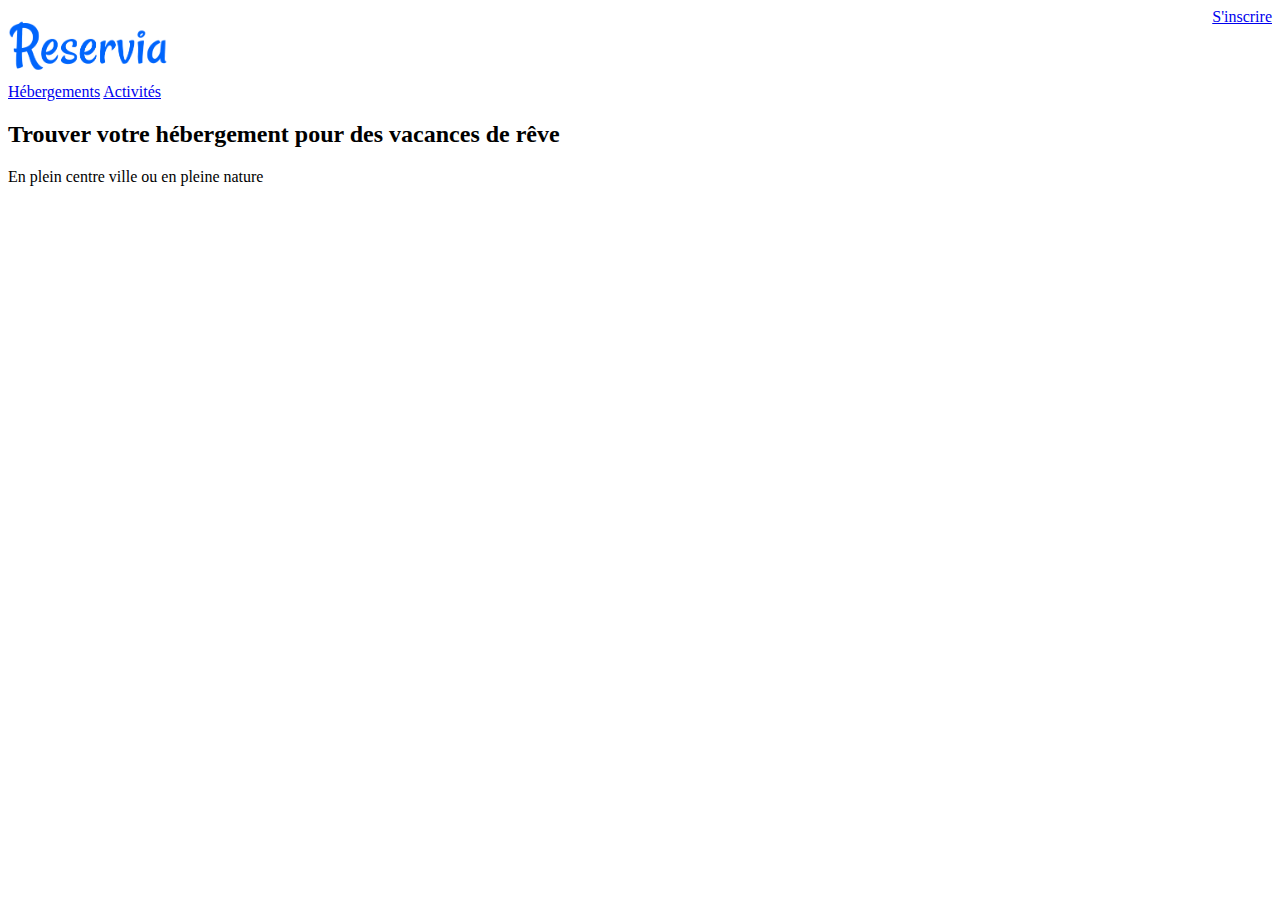
==== Pages/index.html @ d8eb9bc9 "header" ====
﻿<!DOCTYPE html>

<html lang="fr" xmlns="http://www.w3.org/1999/xhtml">
<head>
    <meta charset="utf-8" />
    <link href="stylesheet.css" media="screen" rel="stylesheet" type="text/css" />
    <title>Reservia</title>
</head>
<body>
    <header>
        <div class="ban">
            <img class="logo" src="Images/Reservia@3x.png" alt="reservia logo">
            <a href="#sign">S'inscrire</a>
        </div>
        <div class="menu">
                <a href="#hebergements">Hébergements</a>
                <a href="#activites">Activités</a>
        </div>
    </header>
    <main>
        <h2>Trouver votre hébergement pour des vacances de rêve</h2>
        <a>En plein centre ville ou en pleine nature</a>
    </main>
</body>
</html>
---- Pages/stylesheet.css ----
header{
    
    
}

.logo{
    max-width: 100%;
    height: 75px;
}

.ban {
    display: flex;
    justify-content: space-between;
}

.menu{

}


/*Smartphone*/
@media (max-width: 767.98px) {
  
    
}

/*Tablet*/
@media (max-width: 991.98px) {
    
}
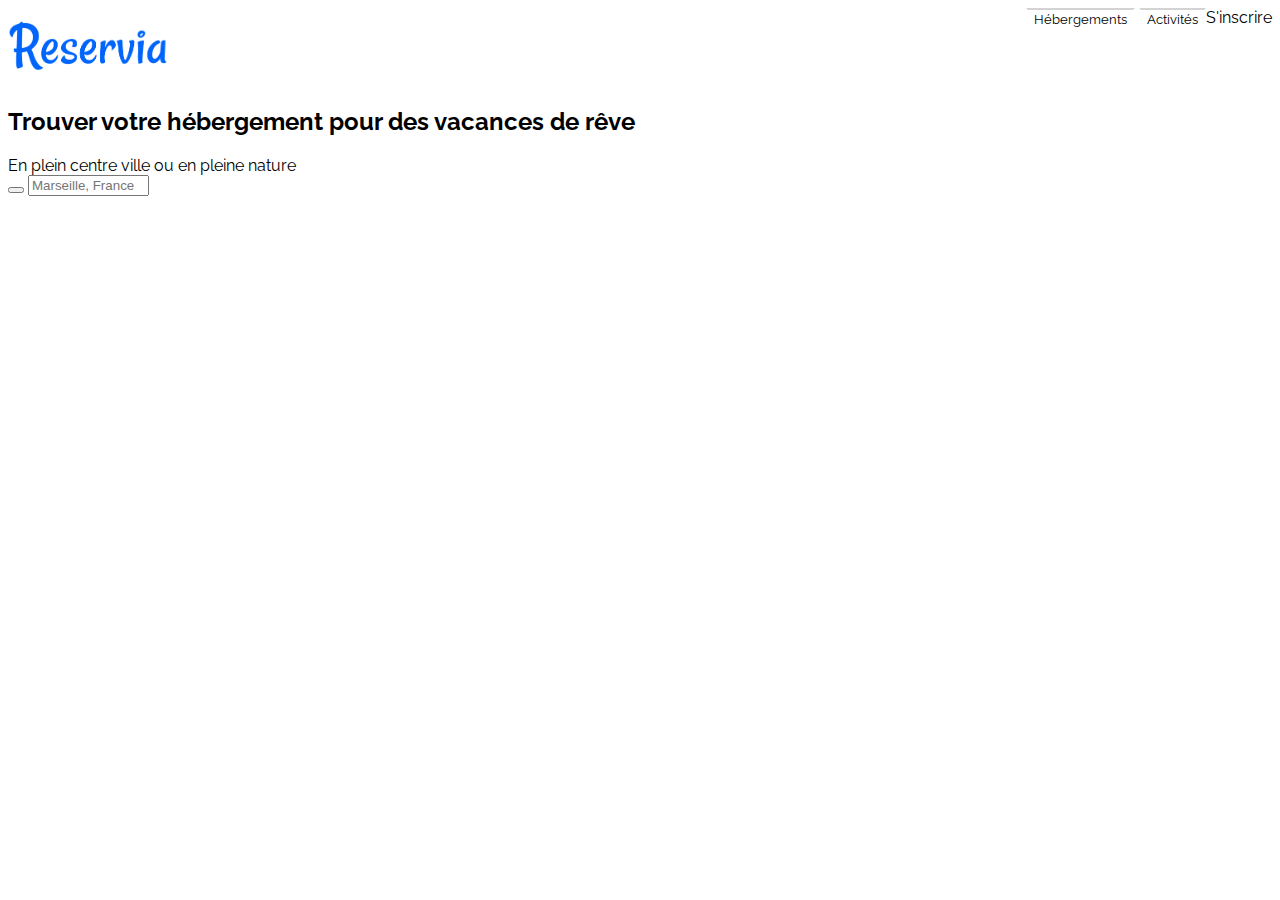
==== commit c76f38f5: "header v2" ====
--- a/Pages/index.html
+++ b/Pages/index.html
@@ -3,23 +3,34 @@
 <html lang="fr" xmlns="http://www.w3.org/1999/xhtml">
 <head>
     <meta charset="utf-8" />
+    <link href="stylesheet.css" media="screen and (max-width: 767.98px)" rel="stylesheet" type="text/css" />
     <link href="stylesheet.css" media="screen" rel="stylesheet" type="text/css" />
+    <link rel="stylesheet" href="https://fonts.googleapis.com/css?family=Raleway">
     <title>Reservia</title>
 </head>
 <body>
+    
     <header>
-        <div class="ban">
+        <div class="home">
             <img class="logo" src="Images/Reservia@3x.png" alt="reservia logo">
+        </div>
+        <div class="menu">
+            <button class="menuButton" href="#hebergements">Hébergements</button>
+            <button class="menuButton" href="#activites">Activités</button>
+        </div>
+        <div class="sign">  
             <a href="#sign">S'inscrire</a>
         </div>
-        <div class="menu">
-                <a href="#hebergements">Hébergements</a>
-                <a href="#activites">Activités</a>
-        </div>
     </header>
+    
     <main>
         <h2>Trouver votre hébergement pour des vacances de rêve</h2>
         <a>En plein centre ville ou en pleine nature</a>
+        <div>
+            <button type="submit" id="geo"></button>
+            <input type="text" id="location" name="localisation" required maxlength="12" size="12" placeholder="Marseille, France" />
+        </div>
     </main>
+
 </body>
 </html>--- a/Pages/stylesheet.css
+++ b/Pages/stylesheet.css
@@ -1,27 +1,99 @@
-header{
+body {
+    font-family: 'Raleway', sans-serif;
     
+}
+header {
+    display: flex;
+    justify-content: space-between;
+}
+a {
+    text-decoration: none;
+    color:black;
+}
+button {
+    font-family: 'Raleway', sans-serif;
+}
+.logo {
+    max-width: 100%;
+    height: 75px;
     
 }
 
-.logo{
-    max-width: 100%;
-    height: 75px;
+.home {
+    order: 1;
+    flex-grow: 1;
 }
 
-.ban {
-    display: flex;
-    justify-content: space-between;
+.menu {
+    order: 2;
+    
 }
 
-.menu{
+.sign {
+    order: 3;
+    
+}
 
+.menuButton {
+    border-color: transparent;
+    border-block-start: 2px solid lightgrey;
+    background-color: transparent;
 }
+    .menuButton:hover {
+        color: rgb(16,111,252);
+        border-block-start: 2px solid rgb(16,111,252);
+    }
+
+
+
 
 
 /*Smartphone*/
 @media (max-width: 767.98px) {
-  
-    
+    body {
+        margin: 0;
+    }
+    header {
+        flex-wrap: wrap;
+        justify-content:space-between;
+        
+        
+    }
+    main {
+        margin: 5px;
+    }
+    .logo {
+        max-width: 100%;
+        height: 75px;
+        margin:5px;
+    }
+    .home {
+        order: 1;
+        
+    }
+
+    .menu {
+        order: 3;
+        width: 100%;
+        display:flex;
+        justify-content:space-around;
+    }
+    .sign {
+        order: 2;
+        margin: 5px;
+    }
+    .menuButton {
+        width: 50%;
+        border-block-start: hidden;
+        border-block-end: 2px solid lightgrey;
+        
+    }
+        .menuButton:hover {
+            color: rgb(16,111,252);
+            border-block-start: hidden;
+            border-block-end: 2px solid rgb(16,111,252);
+            
+        }
 }
 
 /*Tablet*/
--- a/Pages/stylesheet.css
+++ b/Pages/stylesheet.css
@@ -1,27 +1,99 @@
-header{
+body {
+    font-family: 'Raleway', sans-serif;
     
+}
+header {
+    display: flex;
+    justify-content: space-between;
+}
+a {
+    text-decoration: none;
+    color:black;
+}
+button {
+    font-family: 'Raleway', sans-serif;
+}
+.logo {
+    max-width: 100%;
+    height: 75px;
     
 }
 
-.logo{
-    max-width: 100%;
-    height: 75px;
+.home {
+    order: 1;
+    flex-grow: 1;
 }
 
-.ban {
-    display: flex;
-    justify-content: space-between;
+.menu {
+    order: 2;
+    
 }
 
-.menu{
+.sign {
+    order: 3;
+    
+}
 
+.menuButton {
+    border-color: transparent;
+    border-block-start: 2px solid lightgrey;
+    background-color: transparent;
 }
+    .menuButton:hover {
+        color: rgb(16,111,252);
+        border-block-start: 2px solid rgb(16,111,252);
+    }
+
+
+
 
 
 /*Smartphone*/
 @media (max-width: 767.98px) {
-  
-    
+    body {
+        margin: 0;
+    }
+    header {
+        flex-wrap: wrap;
+        justify-content:space-between;
+        
+        
+    }
+    main {
+        margin: 5px;
+    }
+    .logo {
+        max-width: 100%;
+        height: 75px;
+        margin:5px;
+    }
+    .home {
+        order: 1;
+        
+    }
+
+    .menu {
+        order: 3;
+        width: 100%;
+        display:flex;
+        justify-content:space-around;
+    }
+    .sign {
+        order: 2;
+        margin: 5px;
+    }
+    .menuButton {
+        width: 50%;
+        border-block-start: hidden;
+        border-block-end: 2px solid lightgrey;
+        
+    }
+        .menuButton:hover {
+            color: rgb(16,111,252);
+            border-block-start: hidden;
+            border-block-end: 2px solid rgb(16,111,252);
+            
+        }
 }
 
 /*Tablet*/
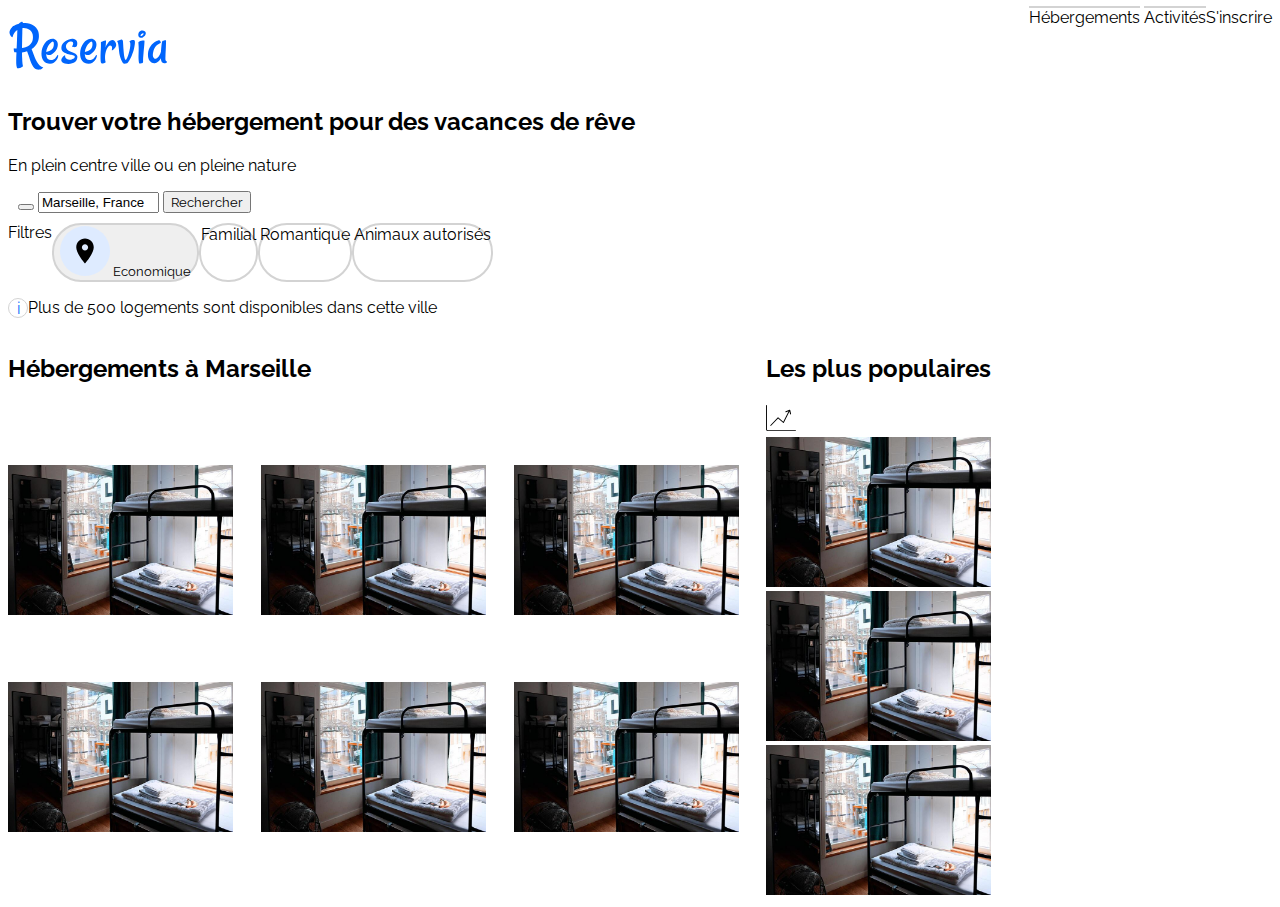
==== commit f9e8a1ed: "Main v1" ====
--- a/Pages/index.html
+++ b/Pages/index.html
@@ -12,12 +12,14 @@
     
     <header>
         <div class="home">
-            <img class="logo" src="Images/Reservia@3x.png" alt="reservia logo">
+            <a href="#index"><img class="logo" src="Images/Reservia.svg" alt="reservia logo"></a>
         </div>
+        
         <div class="menu">
-            <button class="menuButton" href="#hebergements">Hébergements</button>
-            <button class="menuButton" href="#activites">Activités</button>
+            <a class="menuButton" href="#hebergements">Hébergements</a>
+            <a class="menuButton" href="#activites">Activités</a>
         </div>
+        
         <div class="sign">  
             <a href="#sign">S'inscrire</a>
         </div>
@@ -25,11 +27,74 @@
     
     <main>
         <h2>Trouver votre hébergement pour des vacances de rêve</h2>
-        <a>En plein centre ville ou en pleine nature</a>
-        <div>
+        <p>En plein centre ville ou en pleine nature</p>
+        
+        <div class="search">
             <button type="submit" id="geo"></button>
-            <input type="text" id="location" name="localisation" required maxlength="12" size="12" placeholder="Marseille, France" />
+            <input type="text" id="location" name="localisation" required maxlength="12" size="12" placeholder="Ville, Pays" value="Marseille, France" />
+            <button type="submit" id="search">Rechercher</button>
         </div>
+        
+        <div class="filters">
+            <div>
+                Filtres
+            </div>
+            <button type="submit" value="filtreEco" id="filtreEco" class="filter">
+                <img class="icon" src="Images/Icon/room_black_24dp.svg" alt="filtre economique"/>
+                Economique
+            </button>
+            <div class="filter">
+                Familial
+            </div>
+            <div class="filter">
+                Romantique
+            </div>
+            <div class="filter">
+                Animaux autorisés
+            </div>
+        </div>
+
+        <div class="infoResult">
+            <p class="info">i</p><p>Plus de 500 logements sont disponibles dans cette ville</p>
+        </div>
+
+        <div class="housing">
+            <div class="mainHousing">
+                <h2>Hébergements à Marseille</h2>
+                <div class="mainHouse">
+                    <img class="mainHouseImg" src="Images/House/marcus-loke-WQJvWU_HZFo-unsplash.jpg" alt="house">
+                </div>
+                <div class="mainHouse">
+                    <img class="mainHouseImg" src="Images/House/marcus-loke-WQJvWU_HZFo-unsplash.jpg" alt="house">
+                </div>
+                <div class="mainHouse">
+                    <img class="mainHouseImg" src="Images/House/marcus-loke-WQJvWU_HZFo-unsplash.jpg" alt="house">
+                </div>
+                <div class="mainHouse">
+                    <img class="mainHouseImg" src="Images/House/marcus-loke-WQJvWU_HZFo-unsplash.jpg" alt="house">
+                </div>
+                <div class="mainHouse">
+                    <img class="mainHouseImg" src="Images/House/marcus-loke-WQJvWU_HZFo-unsplash.jpg" alt="house">
+                </div>
+                <div class="mainHouse">
+                    <img class="mainHouseImg" src="Images/House/marcus-loke-WQJvWU_HZFo-unsplash.jpg" alt="house">
+                </div>
+
+            </div>
+            <div class="trendHousing">
+                <h2>Les plus populaires </h2><img class="trendIcon" src="Images/Icon/growth.svg" />
+                <div class="trendHouse">
+                    <img class="trendHouseImg" src="Images/House/marcus-loke-WQJvWU_HZFo-unsplash.jpg" alt="house">
+                </div>
+                <div class="trendHouse">
+                    <img class="trendHouseImg" src="Images/House/marcus-loke-WQJvWU_HZFo-unsplash.jpg" alt="house">
+                </div>
+                <div class="trendHouse">
+                    <img class="trendHouseImg" src="Images/House/marcus-loke-WQJvWU_HZFo-unsplash.jpg" alt="house">
+                </div>
+            </div>
+        </div>
+
     </main>
 
 </body>
--- a/Pages/stylesheet.css
+++ b/Pages/stylesheet.css
@@ -13,6 +13,7 @@
 button {
     font-family: 'Raleway', sans-serif;
 }
+
 .logo {
     max-width: 100%;
     height: 75px;
@@ -26,13 +27,11 @@
 
 .menu {
     order: 2;
-    
-}
+    }
 
 .sign {
     order: 3;
-    
-}
+    }
 
 .menuButton {
     border-color: transparent;
@@ -43,9 +42,74 @@
         color: rgb(16,111,252);
         border-block-start: 2px solid rgb(16,111,252);
     }
+.search{
+    margin:10px;
+}
+.icon {
+    height:30px;
+    border-radius: 50%;
+    padding:10px;
+    background-color:rgb(222,235,255);
+}
+.trendIcon{
+    height:30px;
+    
+}
+.filters {
+    display: flex;
+    justify-content: flex-start;
+    flex-wrap: wrap;
+}
+.filter {
+    border-radius: 29px;
+    border: 2px solid lightgrey;
+    }
 
+.info {
+    height: 18px;
+    width: 18px;
+    border-radius: 50%;
+    border: solid 1px lightgrey;
+    text-align: center;
+    color: rgb(16,111,252);
+}
+.infoResult {
+    display: flex;
+    
+}
+.housing{
+    display:flex;
 
-
+}
+.mainHousing  h2{
+    width:100%;
+}
+.trendHousing h2 {
+    width: 100%;
+}
+.mainHousing {
+    display: flex;
+    flex-wrap: wrap;
+    width: 60%;
+}
+.trendHousing {
+    width: 40%;
+    
+}
+.mainHouse{
+    width:33.33%;
+}
+.trendHouse{
+    width:100%;
+}
+.mainHouseImg {
+    max-width: 100%;
+    height: 150px;
+}
+.trendHouseImg {
+    max-width: 100%;
+    height: 150px;
+}
 
 
 /*Smartphone*/
@@ -94,6 +158,22 @@
             border-block-end: 2px solid rgb(16,111,252);
             
         }
+    .housing {
+       display:flex;
+       flex-wrap:wrap-reverse;
+    }
+    .mainHousing {
+        width: 100%;
+     
+    }
+    .mainHouse{
+        width:100%;
+    }
+    .trendHousing {
+        width: 100%;
+    }
+
+    
 }
 
 /*Tablet*/
--- a/Pages/stylesheet.css
+++ b/Pages/stylesheet.css
@@ -13,6 +13,7 @@
 button {
     font-family: 'Raleway', sans-serif;
 }
+
 .logo {
     max-width: 100%;
     height: 75px;
@@ -26,13 +27,11 @@
 
 .menu {
     order: 2;
-    
-}
+    }
 
 .sign {
     order: 3;
-    
-}
+    }
 
 .menuButton {
     border-color: transparent;
@@ -43,9 +42,74 @@
         color: rgb(16,111,252);
         border-block-start: 2px solid rgb(16,111,252);
     }
+.search{
+    margin:10px;
+}
+.icon {
+    height:30px;
+    border-radius: 50%;
+    padding:10px;
+    background-color:rgb(222,235,255);
+}
+.trendIcon{
+    height:30px;
+    
+}
+.filters {
+    display: flex;
+    justify-content: flex-start;
+    flex-wrap: wrap;
+}
+.filter {
+    border-radius: 29px;
+    border: 2px solid lightgrey;
+    }
 
+.info {
+    height: 18px;
+    width: 18px;
+    border-radius: 50%;
+    border: solid 1px lightgrey;
+    text-align: center;
+    color: rgb(16,111,252);
+}
+.infoResult {
+    display: flex;
+    
+}
+.housing{
+    display:flex;
 
-
+}
+.mainHousing  h2{
+    width:100%;
+}
+.trendHousing h2 {
+    width: 100%;
+}
+.mainHousing {
+    display: flex;
+    flex-wrap: wrap;
+    width: 60%;
+}
+.trendHousing {
+    width: 40%;
+    
+}
+.mainHouse{
+    width:33.33%;
+}
+.trendHouse{
+    width:100%;
+}
+.mainHouseImg {
+    max-width: 100%;
+    height: 150px;
+}
+.trendHouseImg {
+    max-width: 100%;
+    height: 150px;
+}
 
 
 /*Smartphone*/
@@ -94,6 +158,22 @@
             border-block-end: 2px solid rgb(16,111,252);
             
         }
+    .housing {
+       display:flex;
+       flex-wrap:wrap-reverse;
+    }
+    .mainHousing {
+        width: 100%;
+     
+    }
+    .mainHouse{
+        width:100%;
+    }
+    .trendHousing {
+        width: 100%;
+    }
+
+    
 }
 
 /*Tablet*/
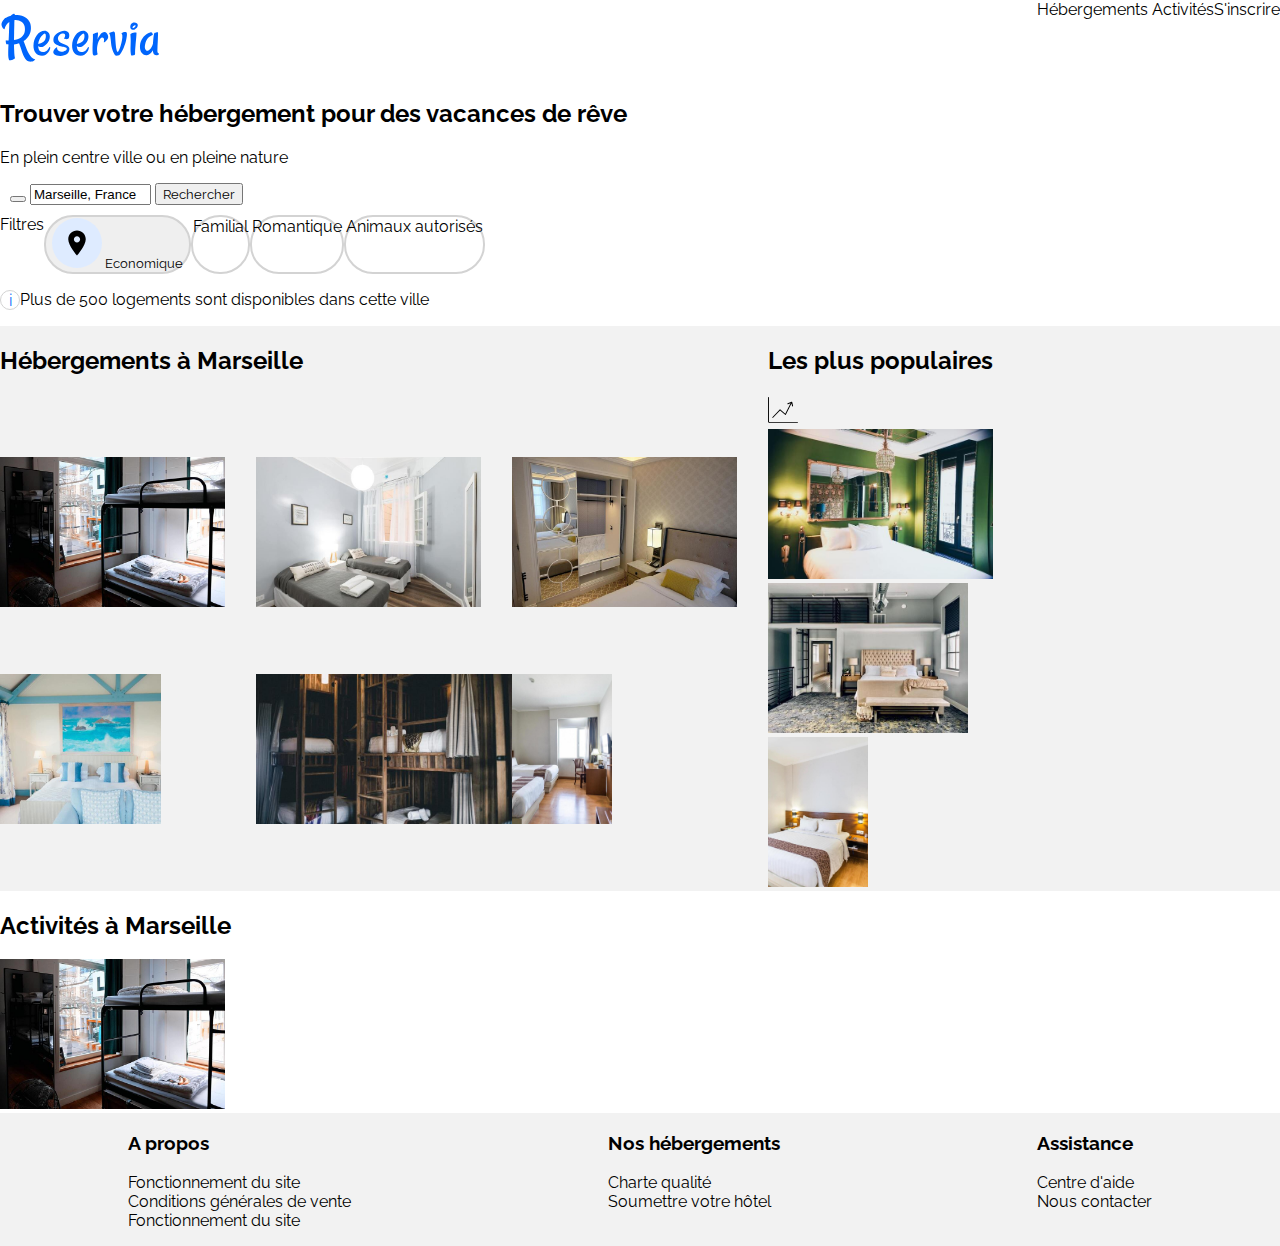
==== commit 55687fda: "Reservia v1" ====
--- a/Pages/index.html
+++ b/Pages/index.html
@@ -3,10 +3,9 @@
 <html lang="fr" xmlns="http://www.w3.org/1999/xhtml">
 <head>
     <meta charset="utf-8" />
-    <link href="stylesheet.css" media="screen and (max-width: 767.98px)" rel="stylesheet" type="text/css" />
+    <title>Reservia</title>
     <link href="stylesheet.css" media="screen" rel="stylesheet" type="text/css" />
     <link rel="stylesheet" href="https://fonts.googleapis.com/css?family=Raleway">
-    <title>Reservia</title>
 </head>
 <body>
     
@@ -65,37 +64,69 @@
                     <img class="mainHouseImg" src="Images/House/marcus-loke-WQJvWU_HZFo-unsplash.jpg" alt="house">
                 </div>
                 <div class="mainHouse">
-                    <img class="mainHouseImg" src="Images/House/marcus-loke-WQJvWU_HZFo-unsplash.jpg" alt="house">
+                    <img class="mainHouseImg" src="Images/House/fred-kleber-gTbaxaVLvsg-unsplash.jpg" alt="house">
                 </div>
                 <div class="mainHouse">
-                    <img class="mainHouseImg" src="Images/House/marcus-loke-WQJvWU_HZFo-unsplash.jpg" alt="house">
+                    <img class="mainHouseImg" src="Images/House/reisetopia-B8WIgxA_PFU-unsplash.jpg" alt="house">
                 </div>
                 <div class="mainHouse">
-                    <img class="mainHouseImg" src="Images/House/marcus-loke-WQJvWU_HZFo-unsplash.jpg" alt="house">
+                    <img class="mainHouseImg" src="Images/House/annie-spratt-Eg1qcIitAuA-unsplash.jpg" alt="house">
                 </div>
                 <div class="mainHouse">
-                    <img class="mainHouseImg" src="Images/House/marcus-loke-WQJvWU_HZFo-unsplash.jpg" alt="house">
+                    <img class="mainHouseImg" src="Images/House/nicate-lee-kT-ZyaiwBe0-unsplash.jpg" alt="house">
                 </div>
                 <div class="mainHouse">
-                    <img class="mainHouseImg" src="Images/House/marcus-loke-WQJvWU_HZFo-unsplash.jpg" alt="house">
+                    <img class="mainHouseImg" src="Images/House/febrian-zakaria-M6S1WvfW68A-unsplash.jpg" alt="house">
                 </div>
 
             </div>
             <div class="trendHousing">
-                <h2>Les plus populaires </h2><img class="trendIcon" src="Images/Icon/growth.svg" />
+                <h2>Les plus populaires </h2><img class="trendIcon" src="Images/Icon/growth.svg" alt="growth" />
                 <div class="trendHouse">
-                    <img class="trendHouseImg" src="Images/House/marcus-loke-WQJvWU_HZFo-unsplash.jpg" alt="house">
+                    <img class="trendHouseImg" src="Images/House/emile-guillemot-Bj_rcSC5XfE-unsplash.jpg" alt="house">
                 </div>
                 <div class="trendHouse">
-                    <img class="trendHouseImg" src="Images/House/marcus-loke-WQJvWU_HZFo-unsplash.jpg" alt="house">
+                    <img class="trendHouseImg" src="Images/House/aw-creative-VGs8z60yT2c-unsplash.jpg" alt="house">
                 </div>
                 <div class="trendHouse">
-                    <img class="trendHouseImg" src="Images/House/marcus-loke-WQJvWU_HZFo-unsplash.jpg" alt="house">
+                    <img class="trendHouseImg" src="Images/House/febrian-zakaria-sjvU0THccQA-unsplash.jpg" alt="house">
                 </div>
+            </div>
+        </div>
+
+        <div class="activity">
+            <h2>Activités à Marseille</h2>
+            <div class="mainHouse">
+                <img class="mainHouseImg" src="Images/House/marcus-loke-WQJvWU_HZFo-unsplash.jpg" alt="house">
             </div>
         </div>
 
     </main>
 
+    <footer>
+        <div class="about">
+            <h3>A propos</h3>
+            <ul>
+                <li><a href="#a">Fonctionnement du site</a></li>
+                <li><a href="#b">Conditions générales de vente</a></li>
+                <li><a href="#c">Fonctionnement du site</a></li>
+            </ul>
+        </div>
+        <div class="accommodation">
+            <h3>Nos hébergements</h3>
+            <ul>
+                <li><a href="#d">Charte qualité</a></li>
+                <li><a href="#e">Soumettre votre hôtel</a></li>
+            </ul>
+        </div>
+        <div class="assistance">
+            <h3>Assistance</h3>
+            <ul>
+                <li><a href="#f">Centre d'aide</a></li>
+                <li><a href="#g">Nous contacter</a></li>
+            </ul>
+        </div>
+    </footer>
+
 </body>
 </html>--- a/Pages/stylesheet.css
+++ b/Pages/stylesheet.css
@@ -1,24 +1,7 @@
-body {
-    font-family: 'Raleway', sans-serif;
-    
-}
-header {
-    display: flex;
-    justify-content: space-between;
-}
-a {
-    text-decoration: none;
-    color:black;
-}
-button {
-    font-family: 'Raleway', sans-serif;
-}
-
 .logo {
     max-width: 100%;
     height: 75px;
-    
-}
+    }
 
 .home {
     order: 1;
@@ -42,24 +25,29 @@
         color: rgb(16,111,252);
         border-block-start: 2px solid rgb(16,111,252);
     }
+
 .search{
     margin:10px;
 }
+
 .icon {
     height:30px;
     border-radius: 50%;
     padding:10px;
     background-color:rgb(222,235,255);
 }
+
 .trendIcon{
     height:30px;
     
 }
+
 .filters {
     display: flex;
     justify-content: flex-start;
     flex-wrap: wrap;
 }
+
 .filter {
     border-radius: 29px;
     border: 2px solid lightgrey;
@@ -73,67 +61,96 @@
     text-align: center;
     color: rgb(16,111,252);
 }
+
 .infoResult {
     display: flex;
     
 }
+
 .housing{
     display:flex;
 
 }
+
 .mainHousing  h2{
     width:100%;
 }
+
 .trendHousing h2 {
     width: 100%;
 }
+
 .mainHousing {
     display: flex;
     flex-wrap: wrap;
     width: 60%;
-}
+    background-color:rgb(242,242,242);
+}
+
 .trendHousing {
     width: 40%;
-    
-}
+    background-color: rgb(242,242,242);
+}
+
 .mainHouse{
     width:33.33%;
 }
+
 .trendHouse{
     width:100%;
 }
+
 .mainHouseImg {
     max-width: 100%;
     height: 150px;
 }
+
 .trendHouseImg {
     max-width: 100%;
     height: 150px;
 }
 
+ul {
+    list-style: none;
+    padding:0;
+}
+
+button {
+    font-family: 'Raleway', sans-serif;
+}
+
+a {
+    text-decoration: none;
+    color: black;
+}
+
+footer {
+    display: flex;
+    justify-content: space-around;
+    width: 100%;
+    background-color: rgb(242,242,242);
+}
+
+header {
+    display: flex;
+    justify-content: space-between;
+}
+
+body {
+    font-family: 'Raleway', sans-serif;
+    margin: 0;
+}
 
 /*Smartphone*/
 @media (max-width: 767.98px) {
-    body {
-        margin: 0;
-    }
-    header {
-        flex-wrap: wrap;
-        justify-content:space-between;
-        
-        
-    }
-    main {
-        margin: 5px;
-    }
     .logo {
         max-width: 100%;
         height: 75px;
         margin:5px;
     }
+    
     .home {
         order: 1;
-        
     }
 
     .menu {
@@ -142,38 +159,48 @@
         display:flex;
         justify-content:space-around;
     }
+    
     .sign {
         order: 2;
         margin: 5px;
     }
+    
     .menuButton {
         width: 50%;
         border-block-start: hidden;
         border-block-end: 2px solid lightgrey;
-        
     }
         .menuButton:hover {
             color: rgb(16,111,252);
             border-block-start: hidden;
-            border-block-end: 2px solid rgb(16,111,252);
-            
+            border-block-end: 2px solid rgb(16,111,252);   
         }
+    
     .housing {
        display:flex;
        flex-wrap:wrap-reverse;
     }
+    
     .mainHousing {
         width: 100%;
-     
-    }
+    }
+    
     .mainHouse{
         width:100%;
     }
+    
     .trendHousing {
         width: 100%;
     }
-
-    
+    
+    main {
+        margin: 5px;
+    }
+    
+    header {
+        flex-wrap: wrap;
+        justify-content: space-between;
+    }
 }
 
 /*Tablet*/
